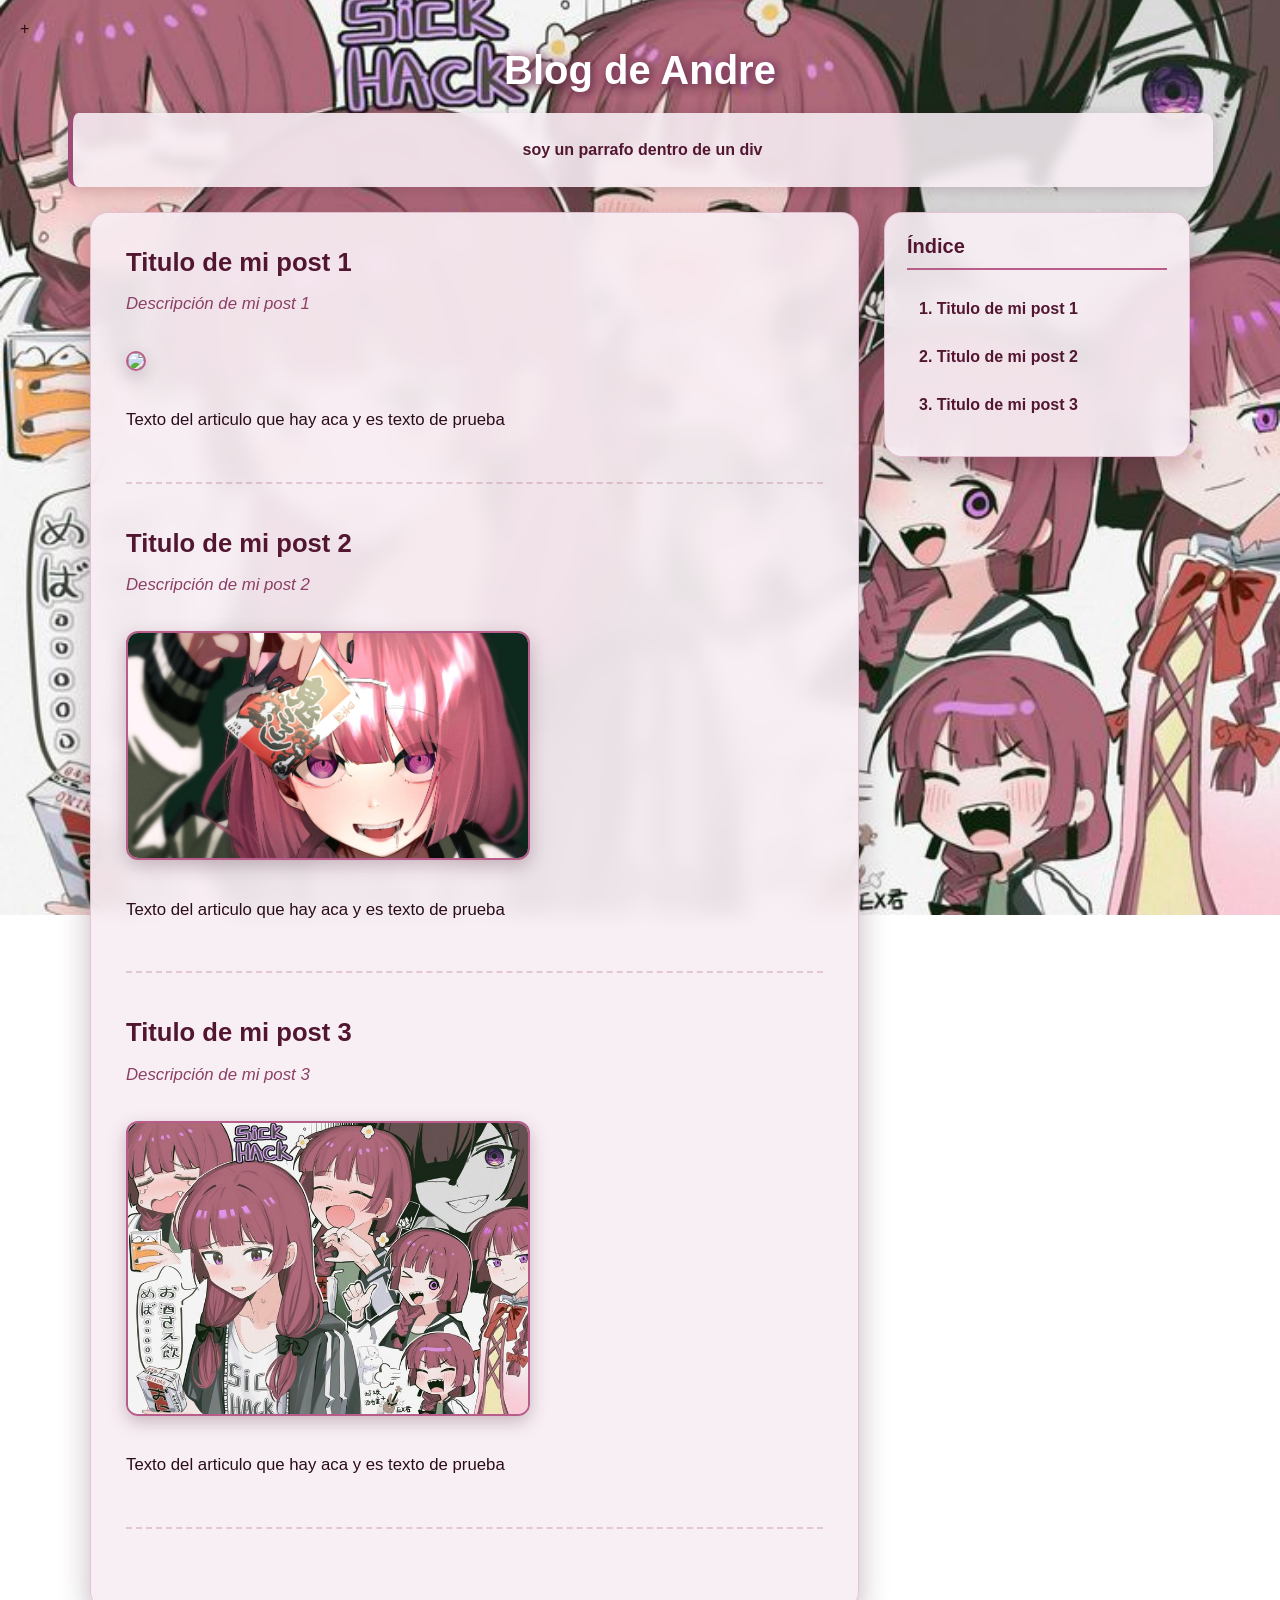
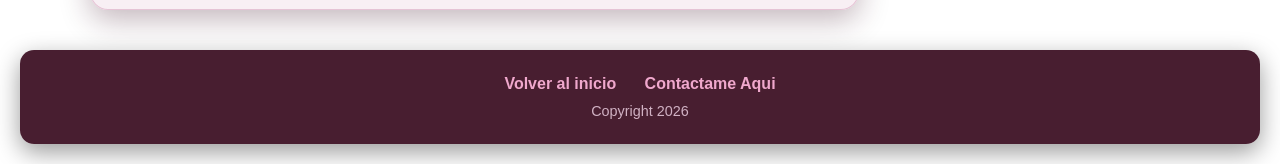
==== blog.html @ 1a03ed76 "Update blog.html" ====
<!DOCTYPE html>
<html lang="es">
<head>
    <link rel="icon" type="image/png" href="img/icon.jpg">
    <meta charset="UTF-8">+
    <meta name="viewport" content="width=device-width, initial-scale=1.0">
    <title>Blog de Andre</title>

    <link rel="stylesheet" href="style2.css">
</head>
<body>

    <header>
        <h1 id="titulo">Blog de Andre</h1>
    </header>

    <div class="div-bienvenida">
        <p>soy un parrafo dentro de un div</p>
    </div>

    <div class="contenedor-principal">

        <section class="blog-contenido">

            <article id="post-1" class="post">
                <h2>Titulo de mi post 1</h2>
                <p class="descripcion">Descripción de mi post 1</p>
                <img src="https://images6.alphacoders.com/129/thumb-1920-1295715.jpg" width="400px"/>
                <p>Texto del articulo que hay aca y es texto de prueba</p>
            </article>

            <article id="post-2" class="post">
                <h2>Titulo de mi post 2</h2>
                <p class="descripcion">Descripción de mi post 2</p>
                <img src="img/001.jpg" width="400px"/>
                <p>Texto del articulo que hay aca y es texto de prueba</p>
            </article>

            <article id="post-3" class="post">
                <h2>Titulo de mi post 3</h2>
                <p class="descripcion">Descripción de mi post 3</p>
                <img src="img/Kikuri.jpg" width="400px"/>
                <p>Texto del articulo que hay aca y es texto de prueba</p>
            </article>

        </section>

        <aside class="indice-sidebar">
            <h3>Índice</h3>
            <nav>
                <ul>
                    <li><a href="#post-1">1. Titulo de mi post 1</a></li>
                    <li><a href="#post-2">2. Titulo de mi post 2</a></li>
                    <li><a href="#post-3">3. Titulo de mi post 3</a></li>
                </ul>
            </nav>
        </aside>

    </div>

    <footer>
        <div class="enlaces-footer">
            <a href="#titulo">Volver al inicio</a>
            <a href="https://mail.google.com/mail/?view=cm&fs=1&to=vale43735@gmail.com" target="_blank" rel="noopener noreferrer">
                Contactame Aqui
            </a>
        </div>
        <p>Copyright 2026</p>
    </footer>

</body>
</html>
---- style2.css ----
html {
  scroll-behavior: smooth; 
}

body {
  margin: 0;
  padding: 20px;
  background-image: url('img/Kikuri.jpg'); 
  background-size: cover;
  background-position: center;
  background-repeat: no-repeat;
  background-attachment: fixed; 
  font-family: 'Segoe UI', Tahoma, Geneva, Verdana, sans-serif;
  color: #2a0c1a; 
}


header h1 {
  text-align: center;
  color: #ffffff;
  font-size: 2.5rem;
  margin-top: 10px;
  margin-bottom: 20px;

  text-shadow: 0 0 12px rgba(184, 92, 138, 0.9), 2px 2px 10px #2a0c1a;
}


.div-bienvenida {
  max-width: 1100px;
  margin: 0 auto 25px auto;
  background-color: rgba(248, 238, 244, 0.88); 
  backdrop-filter: blur(6px);
  padding: 12px 20px;
  border-radius: 10px;
  border-left: 5px solid #9e4b75; 
  text-align: center;
  font-weight: 600;
  color: #521631;
  box-shadow: 0 4px 15px rgba(61, 16, 36, 0.2);
}

.contenedor-principal {
  display: flex;
  gap: 25px; 
  max-width: 1100px;
  margin: 0 auto;
  align-items: flex-start;
}

.blog-contenido {
  flex: 1; 
  
  background-color: rgba(248, 238, 244, 0.92);
  backdrop-filter: blur(10px); 
  
  padding: 35px;
  border-radius: 18px;
  border: 1px solid rgba(184, 92, 138, 0.3);
  box-shadow: 0 10px 30px rgba(61, 16, 36, 0.3); 
}

.post {
  margin-bottom: 45px;
  padding-bottom: 30px;
  border-bottom: 2px dashed rgba(158, 75, 117, 0.25);
}

.post h2 {
  margin-top: 0;
  color: #521631; 
  font-size: 1.6rem;
}

.post .descripcion {
  font-style: italic;
  color: #8c3f66; 
  margin-top: -8px;
  font-weight: 500;
}

.post img {
  max-width: 100%;
  height: auto;
  border-radius: 12px;
  margin: 15px 0;
  border: 2px solid #b85c8a; 
  box-shadow: 0 6px 18px rgba(61, 16, 36, 0.25);
}

.post p {
  line-height: 1.7;
  font-size: 1.05rem;
  color: #2a0c1a;
}

.indice-sidebar {
  width: 260px; 
  
  background-color: rgba(248, 238, 244, 0.92);
  backdrop-filter: blur(10px);
  
  padding: 22px;
  border-radius: 18px;
  border: 1px solid rgba(184, 92, 138, 0.3);
  box-shadow: 0 10px 30px rgba(61, 16, 36, 0.25);
  
  position: sticky;
  top: 20px;
}

.indice-sidebar h3 {
  margin-top: 0;
  color: #521631;
  border-bottom: 2px solid #b85c8a; 
  padding-bottom: 10px;
  font-size: 1.25rem;
}

.indice-sidebar ul {
  list-style: none; 
  padding: 0;
  margin: 0;
}

.indice-sidebar li {
  margin-bottom: 10px;
}

.indice-sidebar a {
  text-decoration: none;
  color: #521631;
  font-weight: 600;
  display: block;
  padding: 10px 12px;
  border-radius: 8px;
  transition: all 0.25s ease;
}

.indice-sidebar a:hover {
  background-color: rgba(184, 92, 138, 0.25);
  color: #3d1024;
  border-left: 4px solid #e6b84c; 
  transform: translateX(-4px); 
}

footer {
  text-align: center;
  margin-top: 40px;
  padding: 25px;
  background-color: rgba(61, 16, 36, 0.94);
  backdrop-filter: blur(8px);
  border-radius: 14px;
  color: #fbf5f8;
  box-shadow: 0 8px 25px rgba(0, 0, 0, 0.4);
}

footer .enlaces-footer {
  margin-bottom: 10px;
}

footer a {
  color: #f0a8cd; 
  text-decoration: none;
  margin: 0 12px;
  font-weight: bold;
  transition: color 0.2s ease;
}

footer a:hover {
  color: #e6b84c; 
  text-decoration: underline;
}

footer p {
  margin: 5px 0 0 0;
  font-size: 0.9rem;
  color: #d1b2c4;
}


@media (max-width: 768px) {
  .contenedor-principal {
    flex-direction: column-reverse; 
  }
  
  .indice-sidebar {
    width: 100%;
    position: static;
    box-sizing: border-box;
  }
}
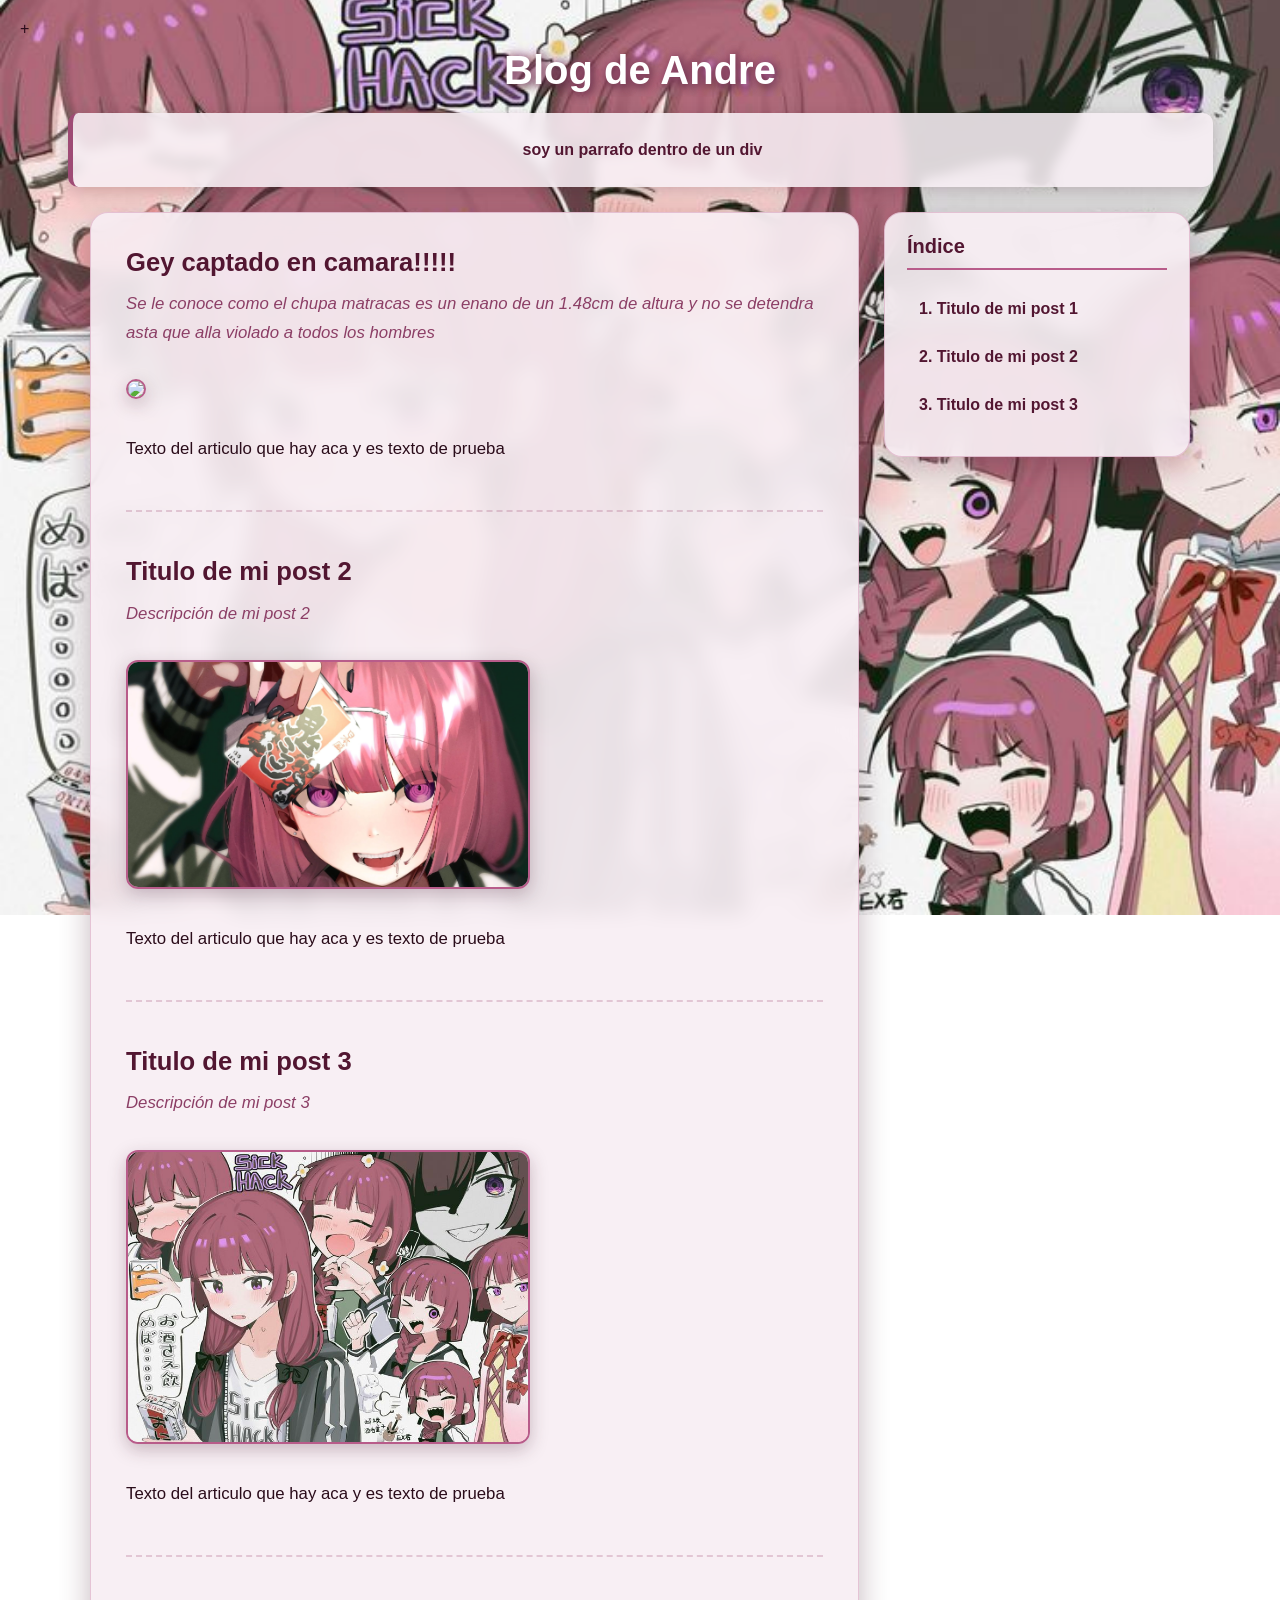
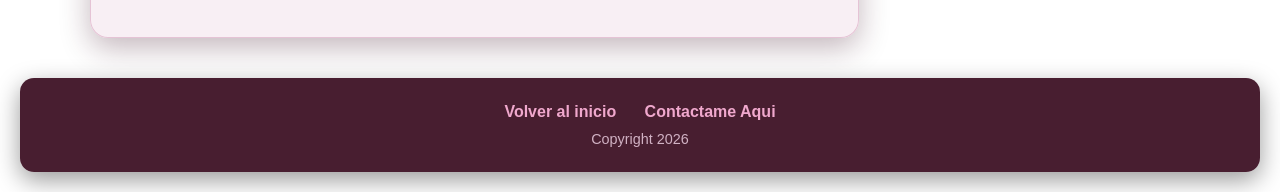
==== commit c98c9cc2: "Update blog.html" ====
--- a/blog.html
+++ b/blog.html
@@ -23,9 +23,9 @@
         <section class="blog-contenido">
 
             <article id="post-1" class="post">
-                <h2>Titulo de mi post 1</h2>
-                <p class="descripcion">Descripción de mi post 1</p>
-                <img src="https://images6.alphacoders.com/129/thumb-1920-1295715.jpg" width="400px"/>
+                <h2>Gey captado en camara!!!!!</h2>
+                <p class="descripcion">Se le conoce como el chupa matracas es un enano de un 1.48cm de altura y no se detendra asta que alla violado a todos los hombres</p>
+                <img src="img/Gey.png" width="400px"/>
                 <p>Texto del articulo que hay aca y es texto de prueba</p>
             </article>
 
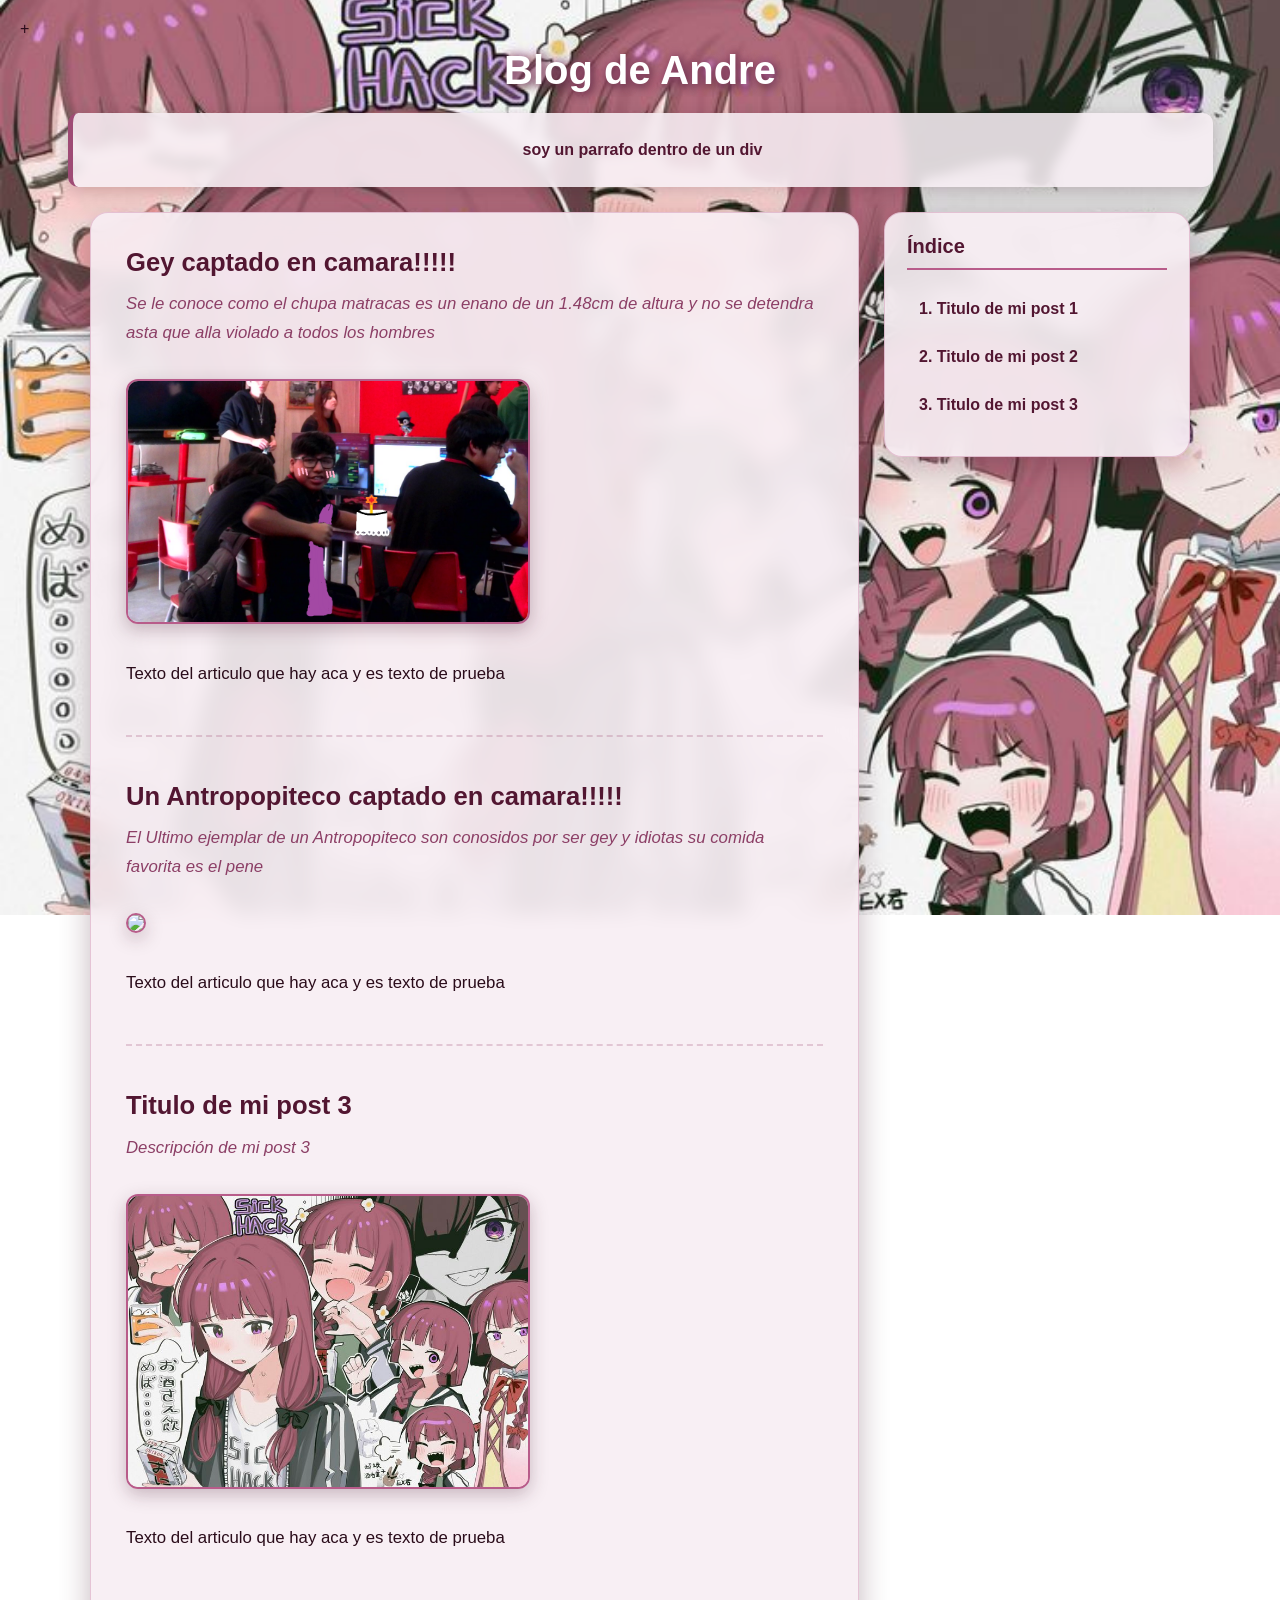
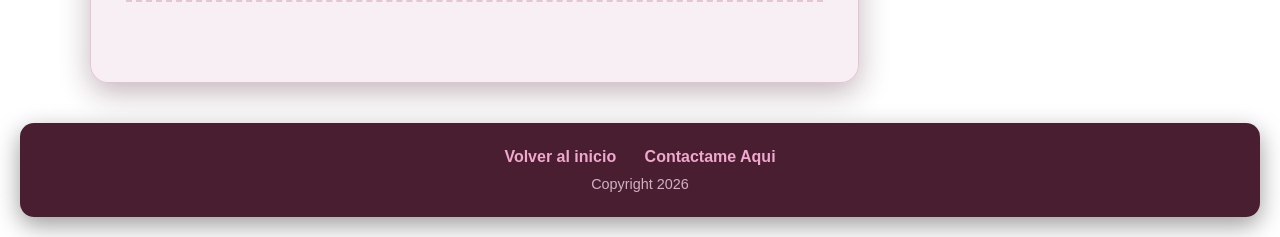
==== commit 43f066a0: "Revise content and title for post-2 in blog.html Updated content for post-2 and modified the title o" ====
--- a/blog.html
+++ b/blog.html
@@ -30,9 +30,9 @@
             </article>
 
             <article id="post-2" class="post">
-                <h2>Titulo de mi post 2</h2>
-                <p class="descripcion">Descripción de mi post 2</p>
-                <img src="img/001.jpg" width="400px"/>
+                <h2>Un Antropopiteco captado en camara!!!!!</h2>
+                <p class="descripcion">El Ultimo ejemplar de un Antropopiteco son conosidos por ser gey y idiotas su comida favorita es el pene</p>
+                <img src="img/eloy_durmiendo.jpg" width="400px"/>
                 <p>Texto del articulo que hay aca y es texto de prueba</p>
             </article>
 
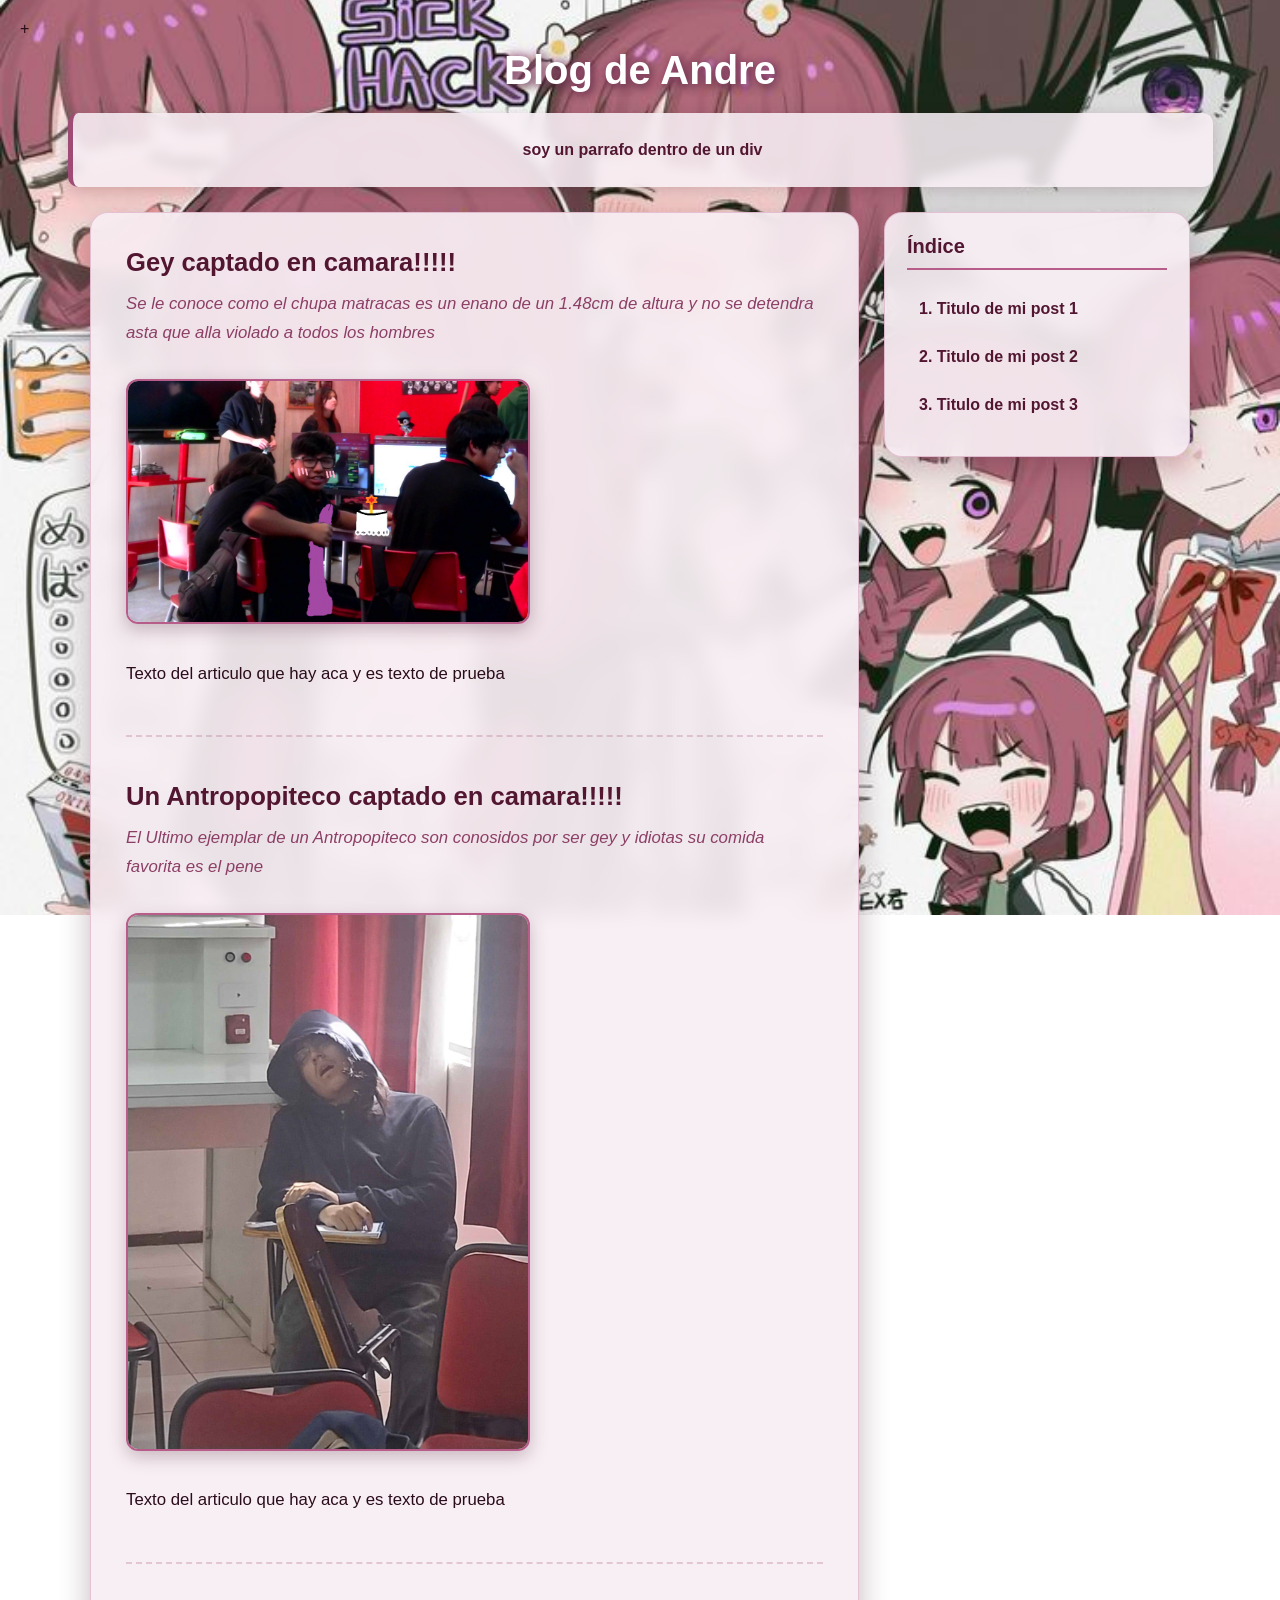
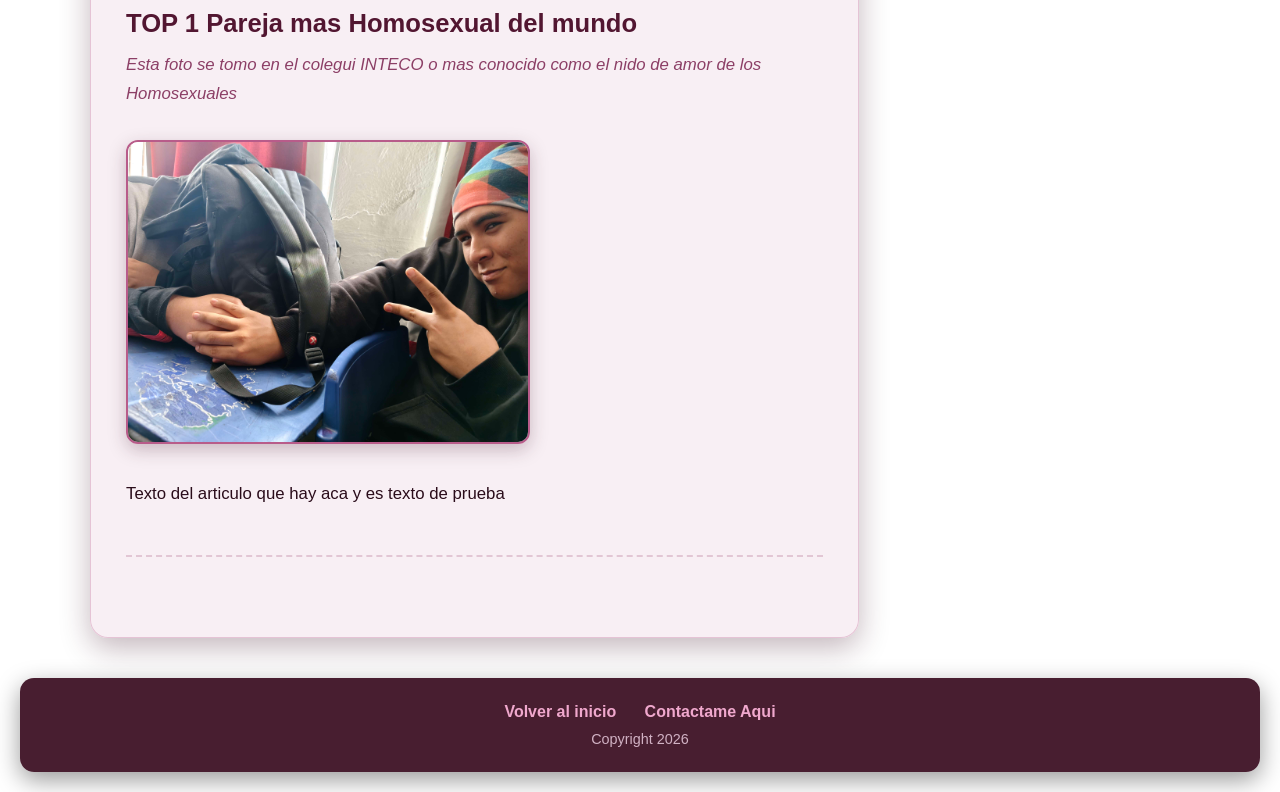
==== commit ec207fa6: "Update blog.html" ====
--- a/blog.html
+++ b/blog.html
@@ -37,9 +37,9 @@
             </article>
 
             <article id="post-3" class="post">
-                <h2>Titulo de mi post 3</h2>
-                <p class="descripcion">Descripción de mi post 3</p>
-                <img src="img/Kikuri.jpg" width="400px"/>
+                <h2>TOP 1 Pareja mas Homosexual del mundo </h2>
+                <p class="descripcion">Esta foto se tomo en el colegui INTECO o mas conocido como el nido de amor de los Homosexuales</p>
+                <img src="img/Pareja_gey.jpg" width="400px"/>
                 <p>Texto del articulo que hay aca y es texto de prueba</p>
             </article>
 
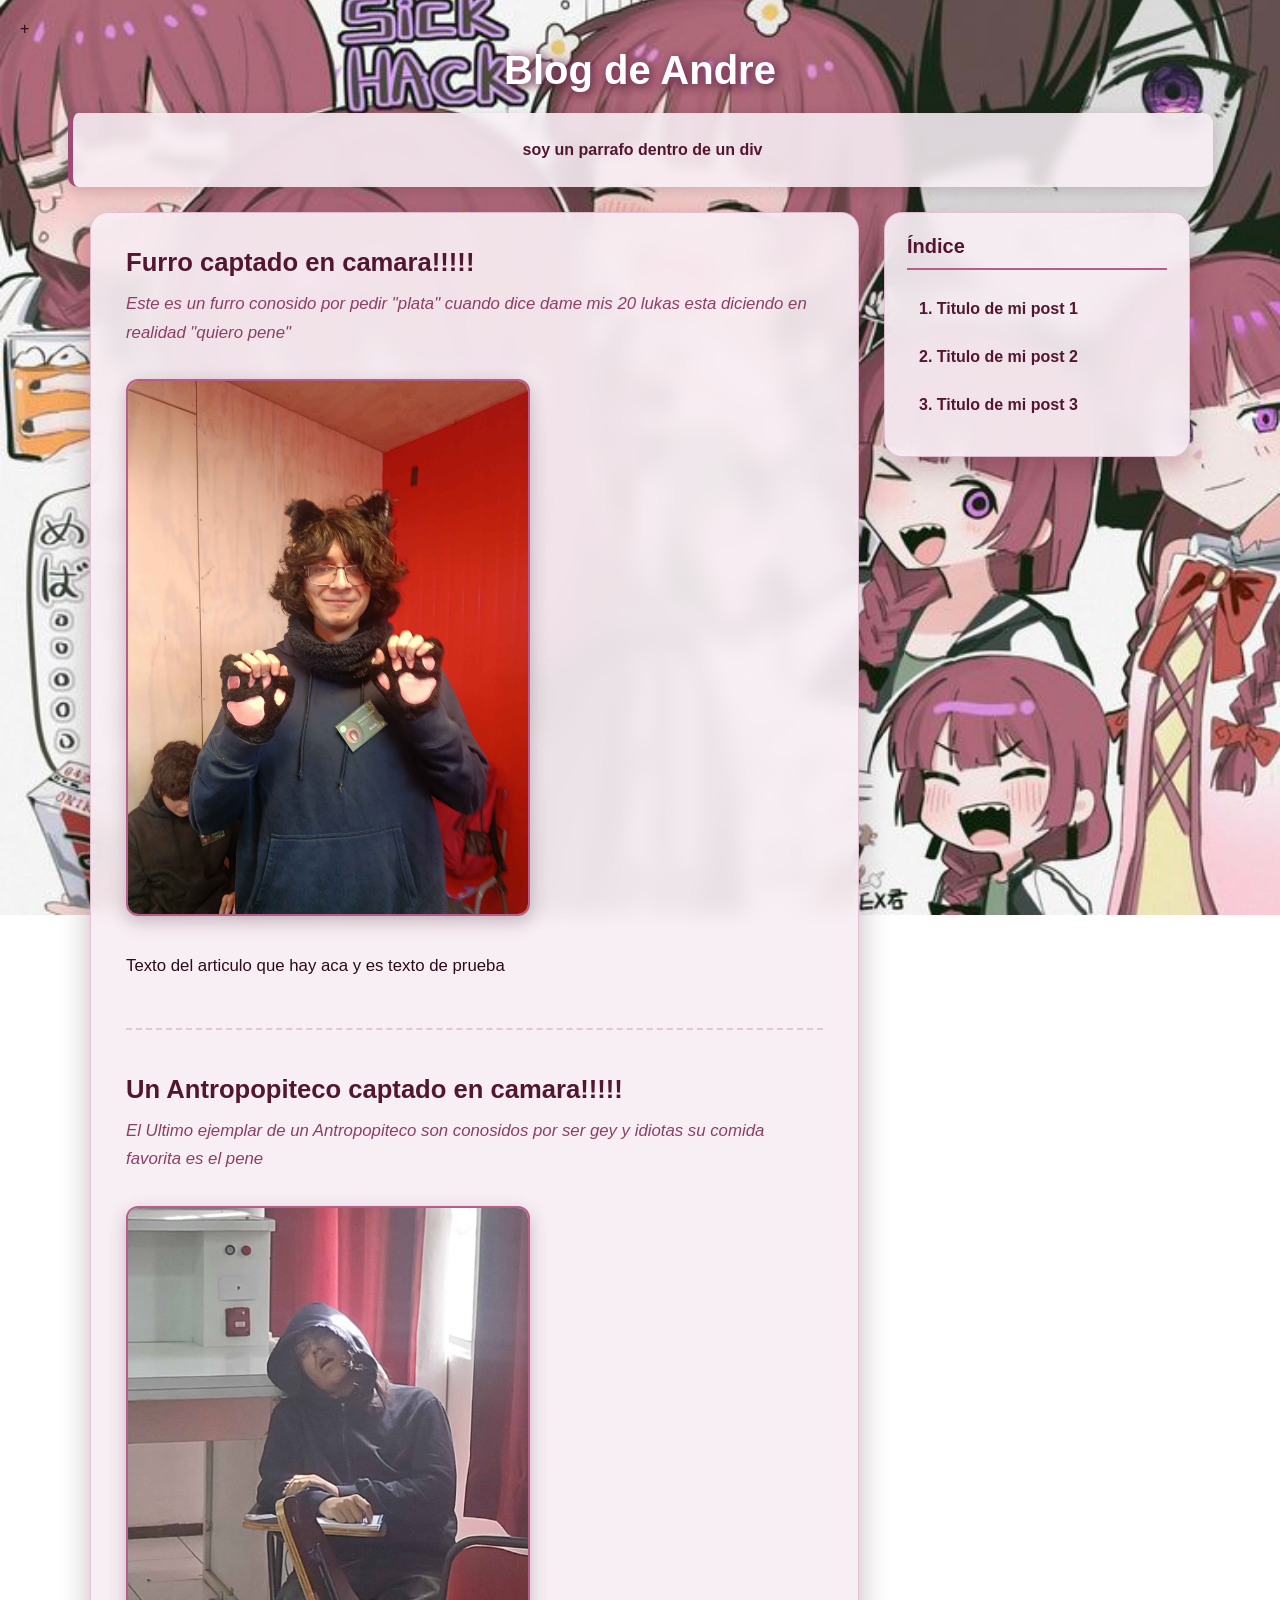
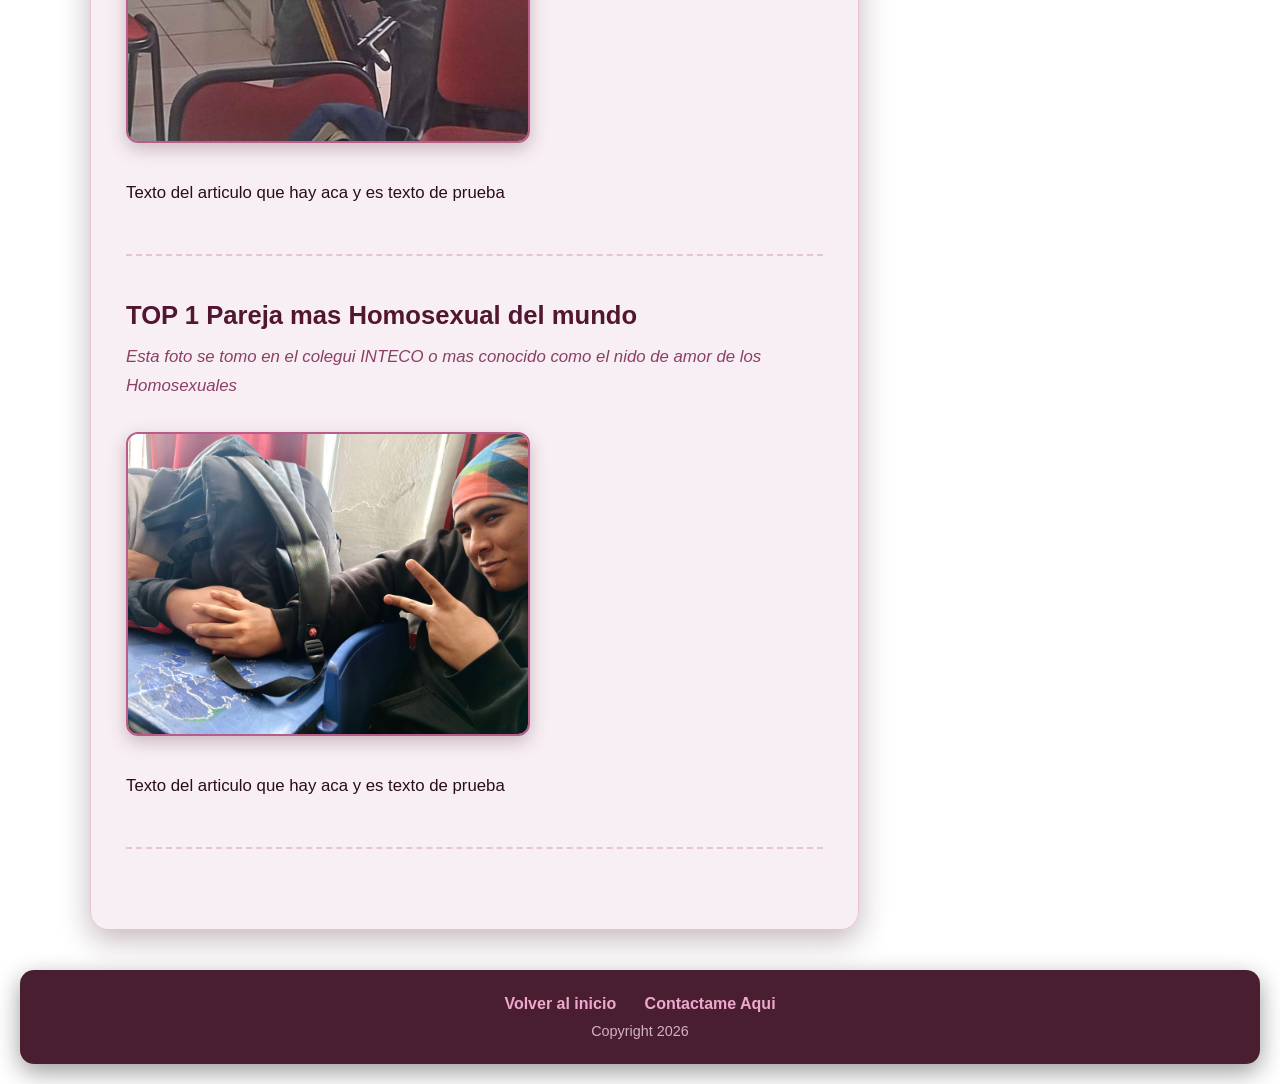
==== commit 937e2baa: "Update blog.html" ====
--- a/blog.html
+++ b/blog.html
@@ -23,9 +23,9 @@
         <section class="blog-contenido">
 
             <article id="post-1" class="post">
-                <h2>Gey captado en camara!!!!!</h2>
-                <p class="descripcion">Se le conoce como el chupa matracas es un enano de un 1.48cm de altura y no se detendra asta que alla violado a todos los hombres</p>
-                <img src="img/Gey.png" width="400px"/>
+                <h2>Furro captado en camara!!!!!</h2>
+                <p class="descripcion">Este es un furro conosido por pedir "plata" cuando dice dame mis 20 lukas esta diciendo en realidad "quiero pene"</p>
+                <img src="img/furro.jpg" width="400px"/>
                 <p>Texto del articulo que hay aca y es texto de prueba</p>
             </article>
 
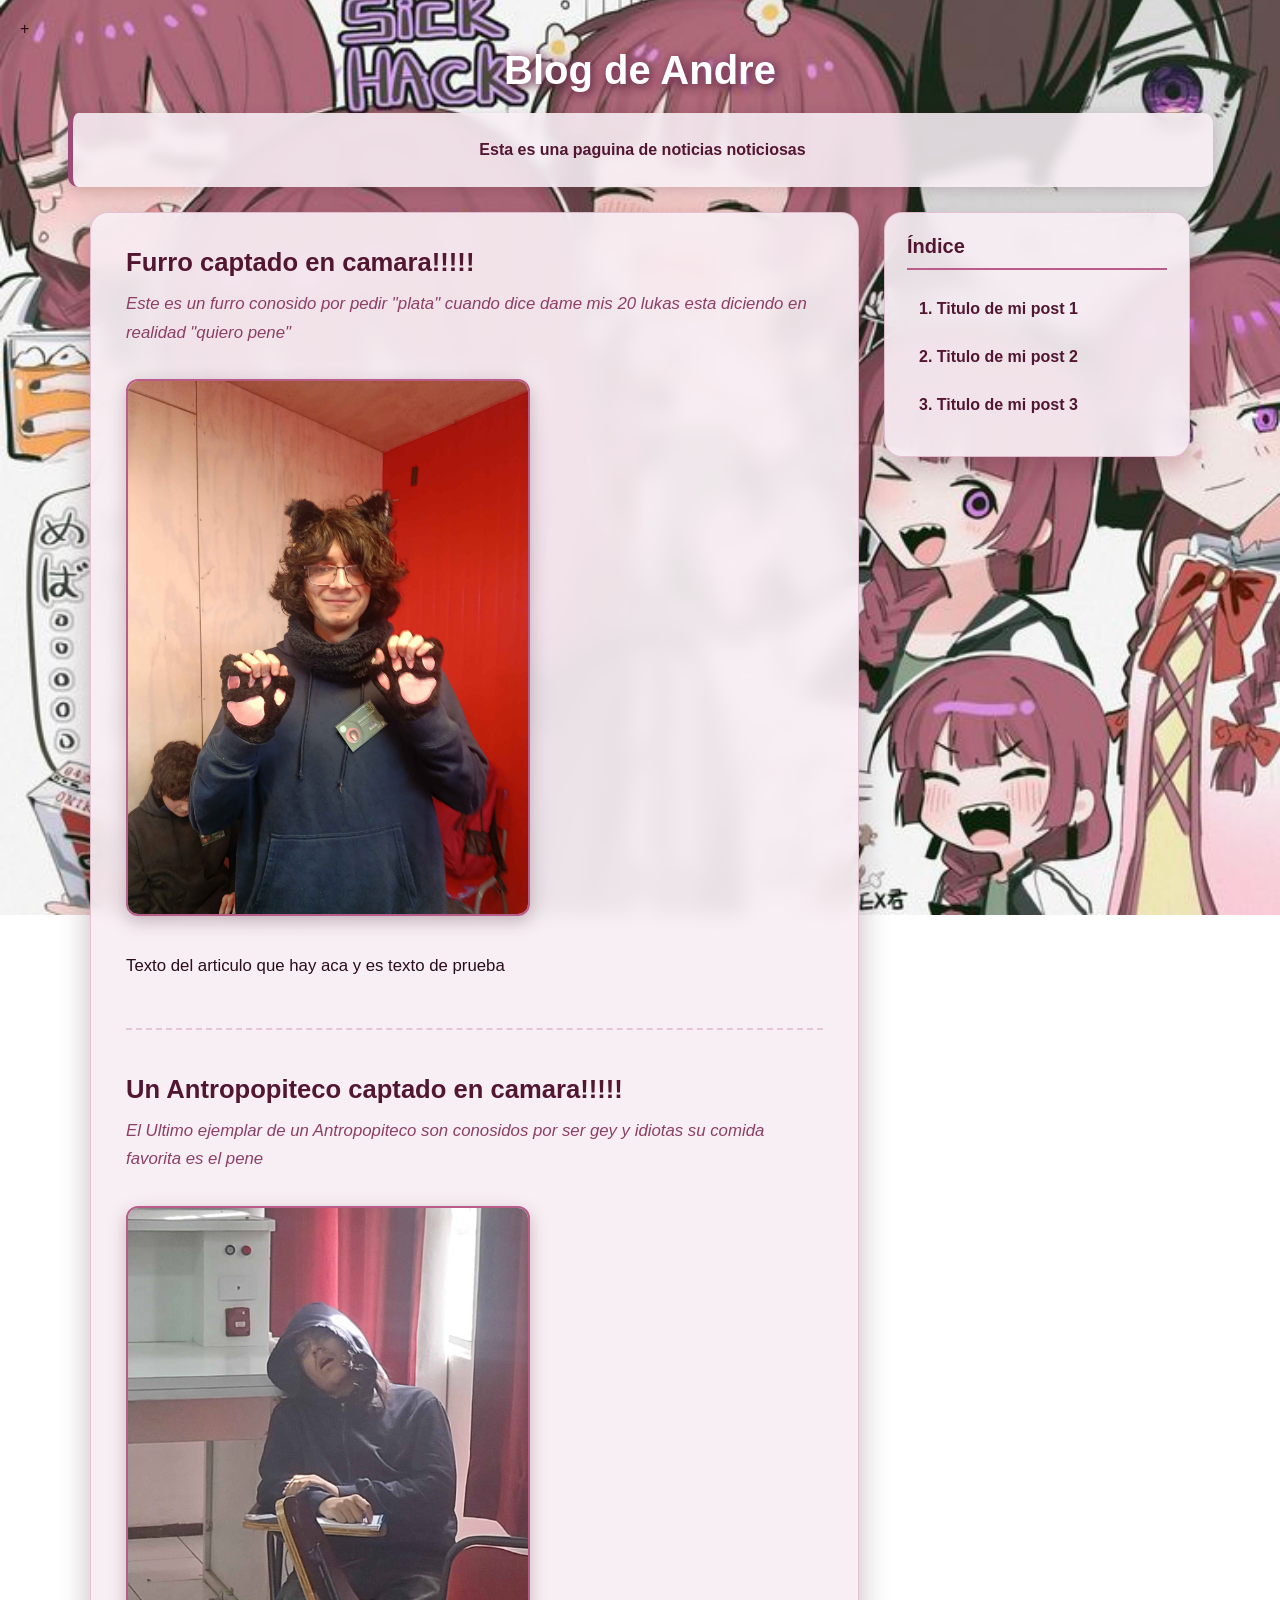
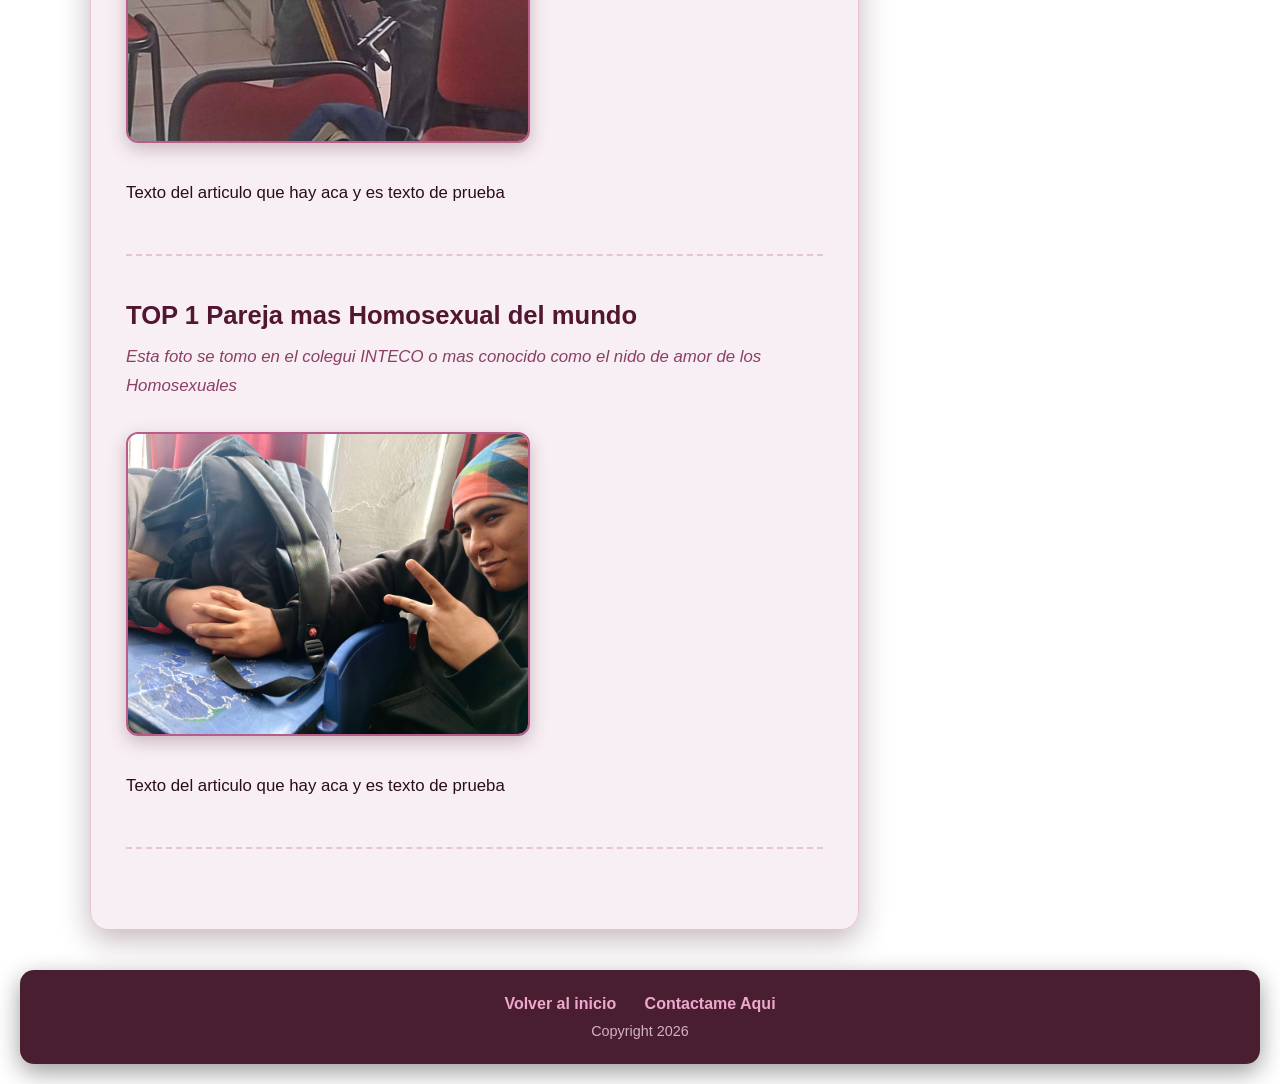
==== commit afadc151: "Update blog.html" ====
--- a/blog.html
+++ b/blog.html
@@ -15,7 +15,7 @@
     </header>
 
     <div class="div-bienvenida">
-        <p>soy un parrafo dentro de un div</p>
+        <p>Esta es una paguina de noticias noticiosas</p>
     </div>
 
     <div class="contenedor-principal">
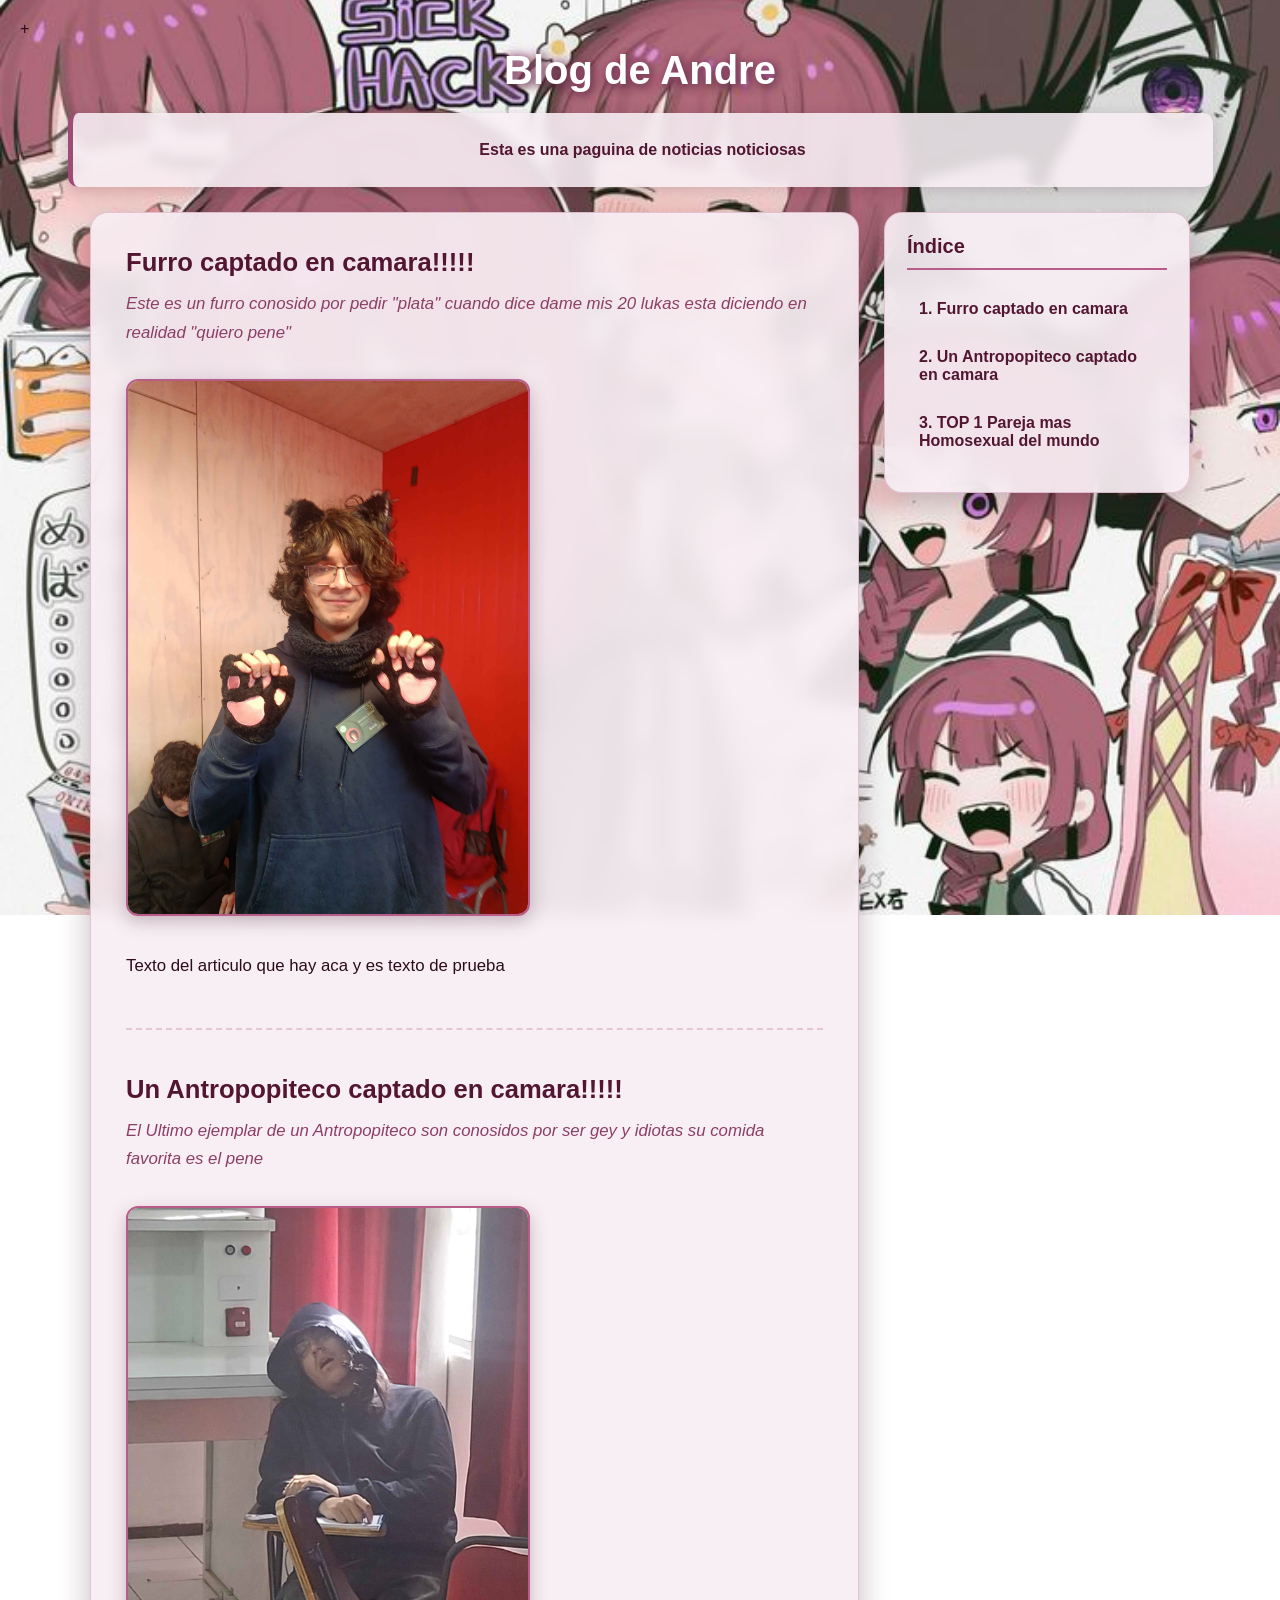
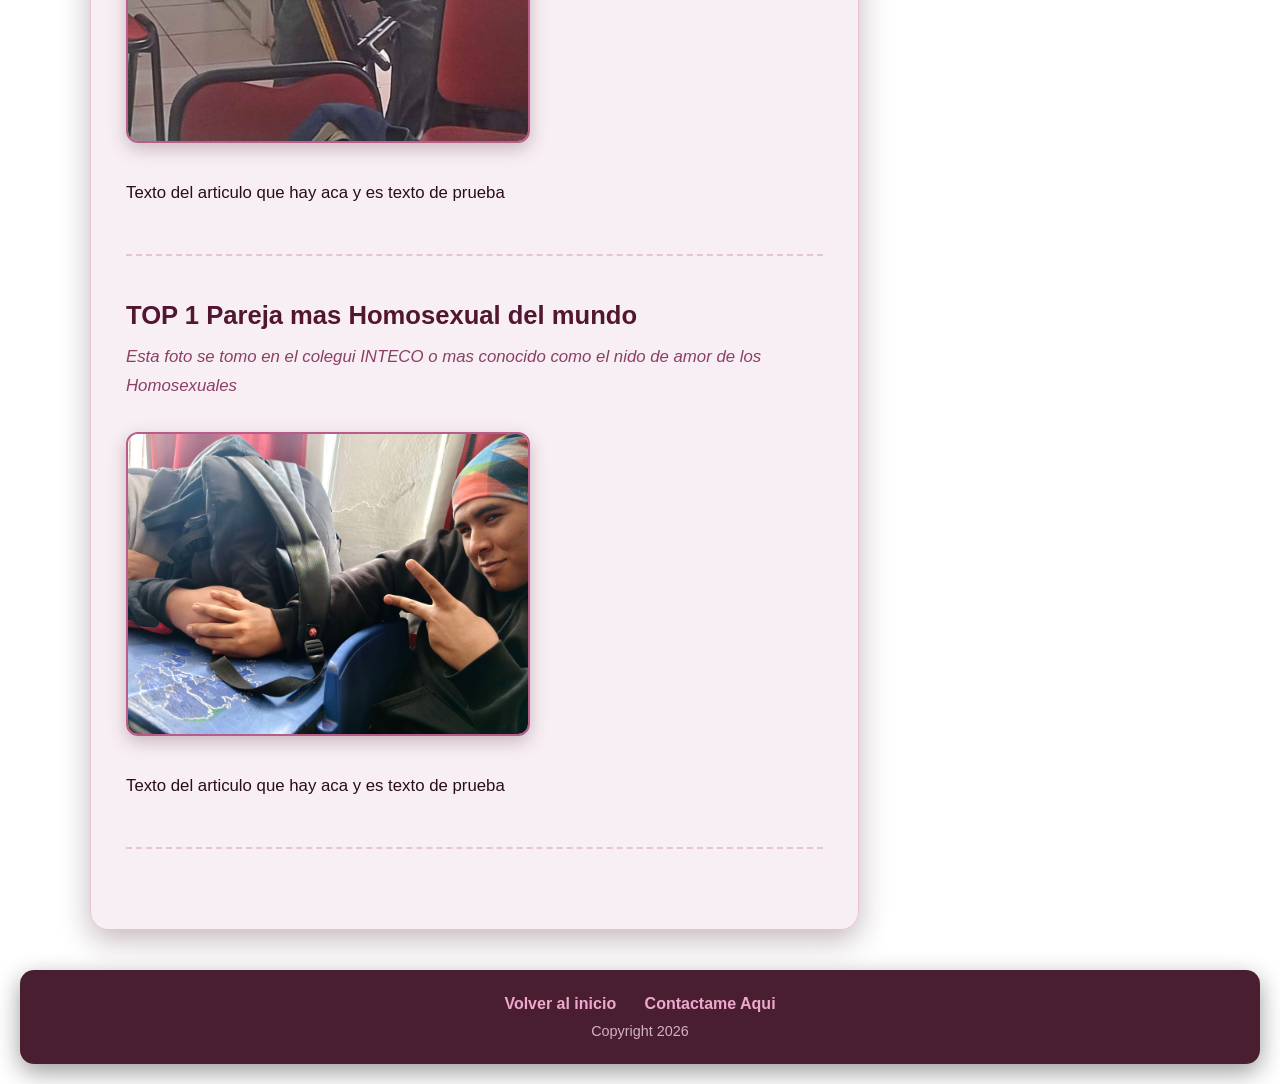
==== commit 90c8a06f: "Update blog.html" ====
--- a/blog.html
+++ b/blog.html
@@ -49,9 +49,9 @@
             <h3>Índice</h3>
             <nav>
                 <ul>
-                    <li><a href="#post-1">1. Titulo de mi post 1</a></li>
-                    <li><a href="#post-2">2. Titulo de mi post 2</a></li>
-                    <li><a href="#post-3">3. Titulo de mi post 3</a></li>
+                    <li><a href="#post-1">1. Furro captado en camara</a></li>
+                    <li><a href="#post-2">2. Un Antropopiteco captado en camara</a></li>
+                    <li><a href="#post-3">3. TOP 1 Pareja mas Homosexual del mundo</a></li>
                 </ul>
             </nav>
         </aside>
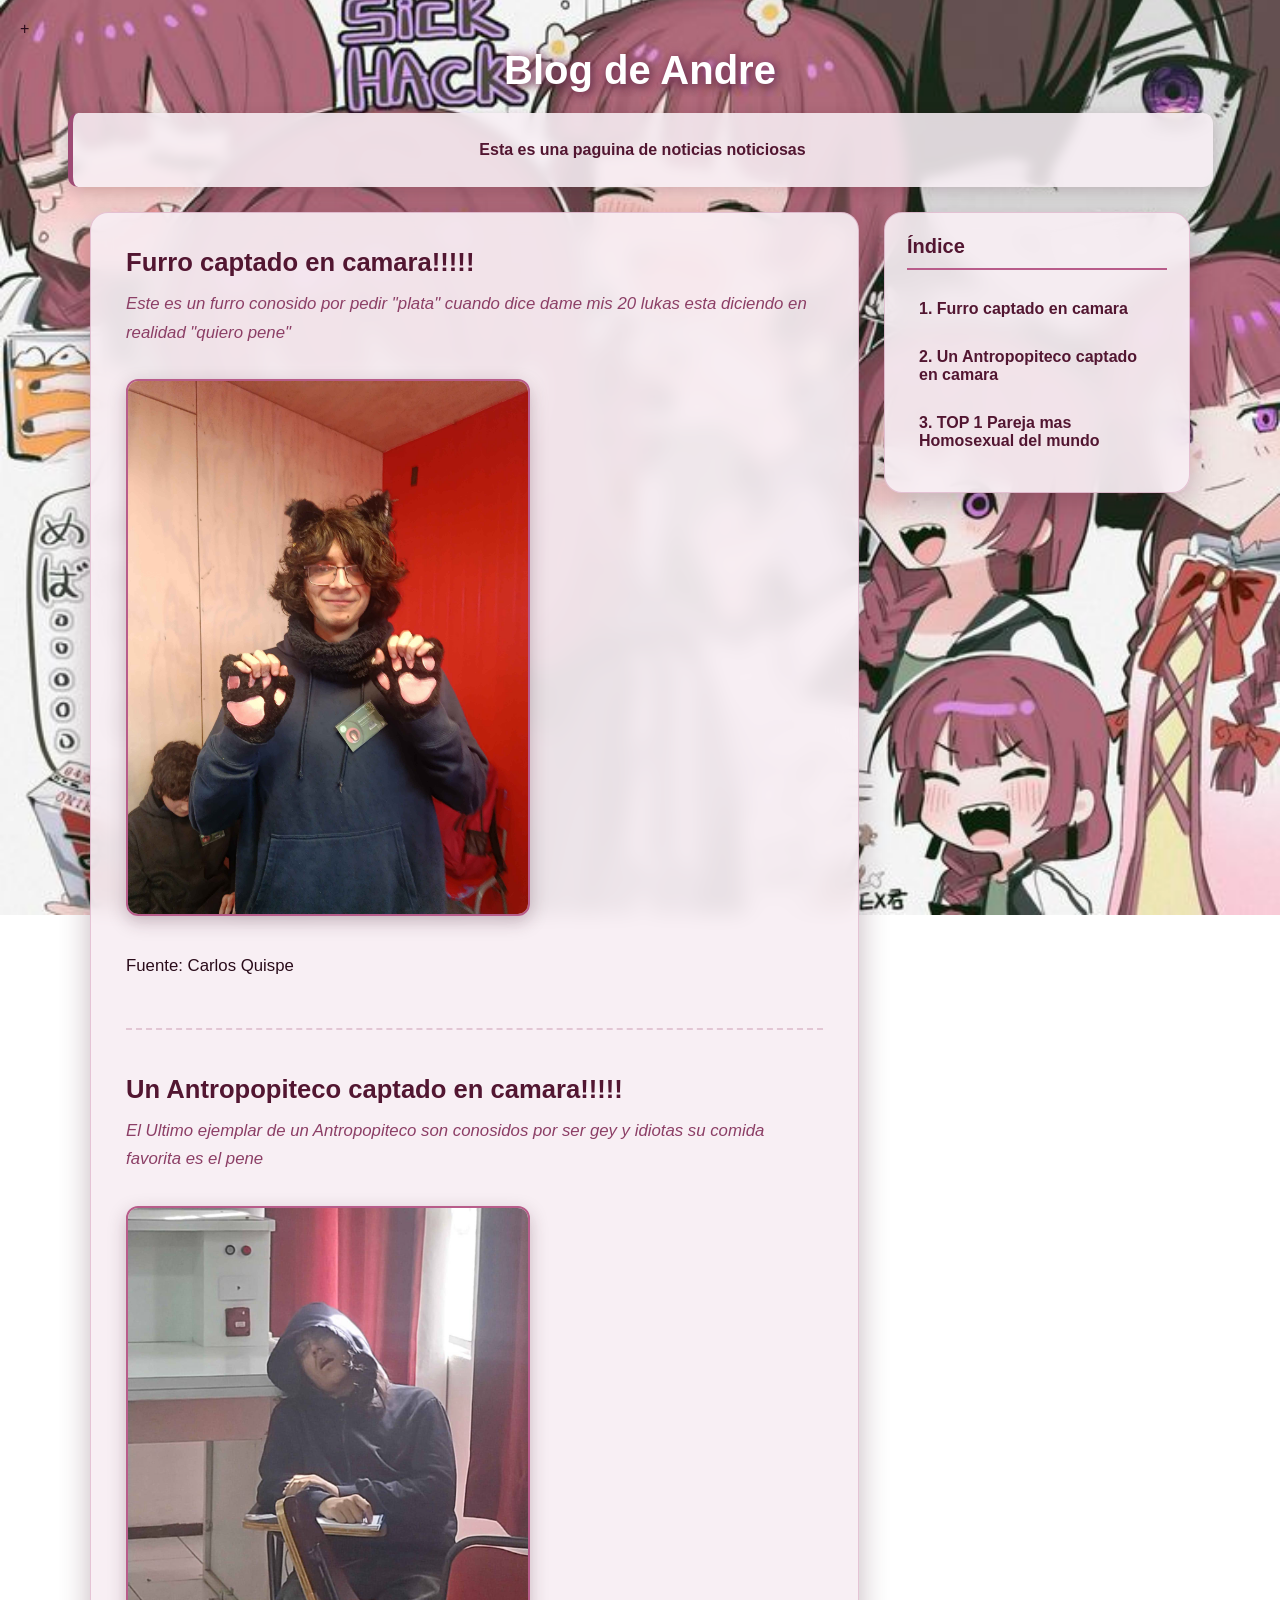
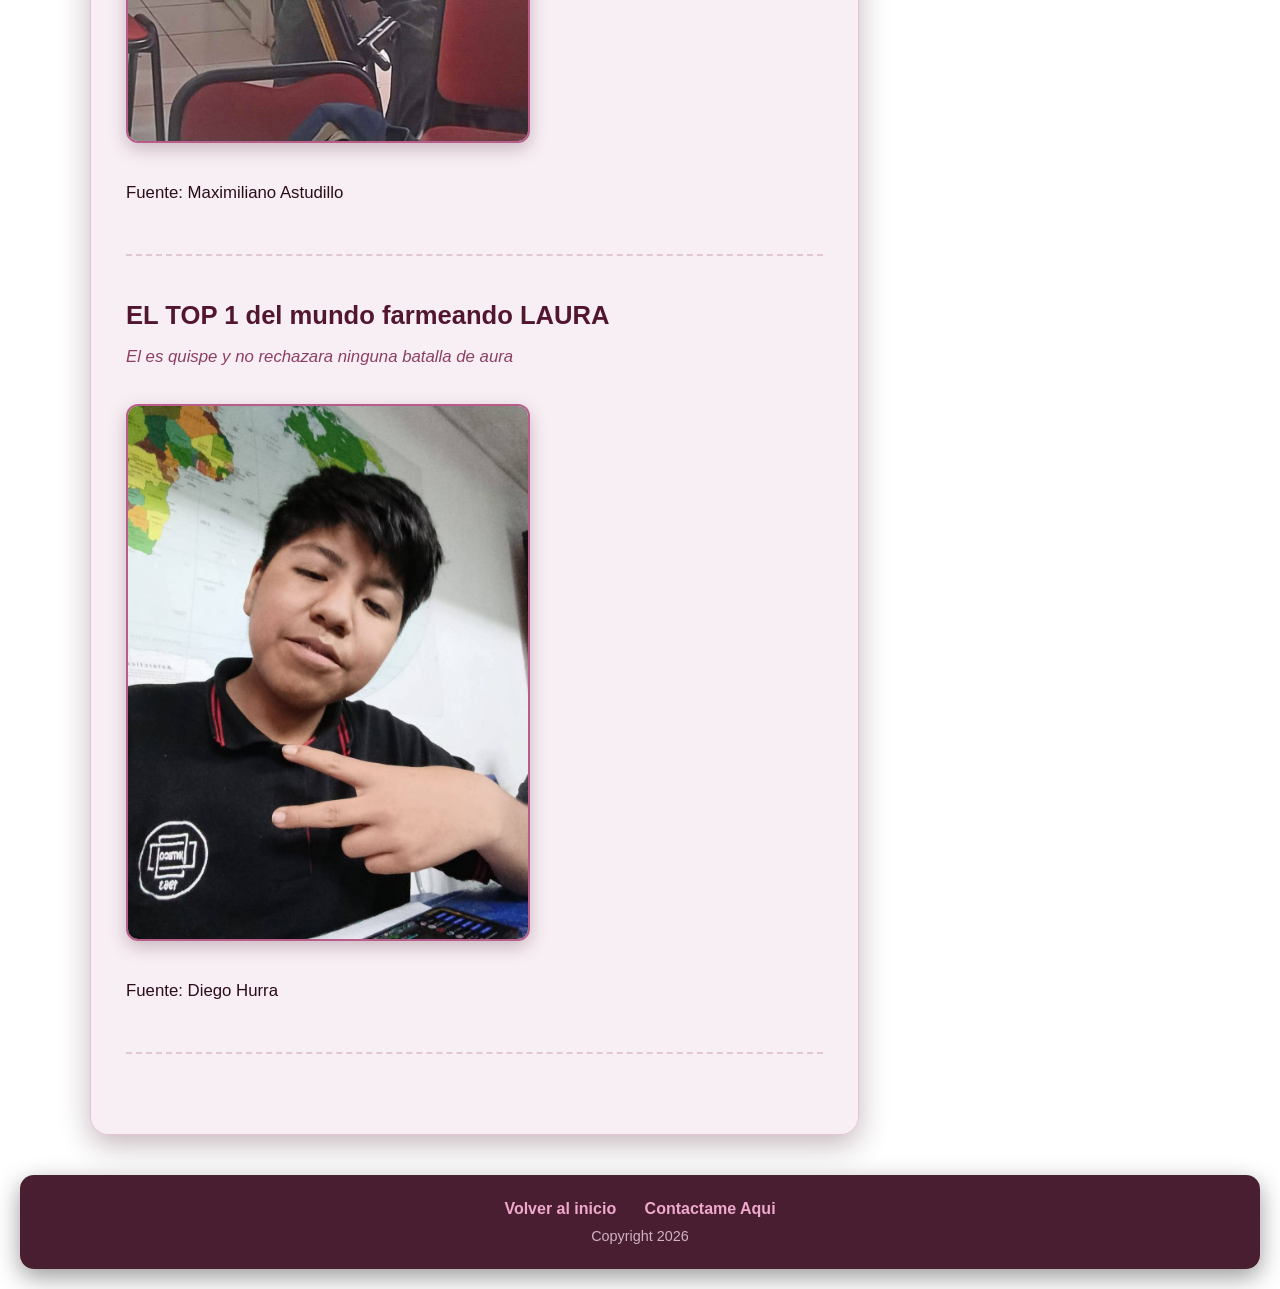
==== commit 7de04384: "Update blog.html" ====
--- a/blog.html
+++ b/blog.html
@@ -26,21 +26,21 @@
                 <h2>Furro captado en camara!!!!!</h2>
                 <p class="descripcion">Este es un furro conosido por pedir "plata" cuando dice dame mis 20 lukas esta diciendo en realidad "quiero pene"</p>
                 <img src="img/furro.jpg" width="400px"/>
-                <p>Texto del articulo que hay aca y es texto de prueba</p>
+                <p>Fuente: Carlos Quispe</p>
             </article>
 
             <article id="post-2" class="post">
                 <h2>Un Antropopiteco captado en camara!!!!!</h2>
                 <p class="descripcion">El Ultimo ejemplar de un Antropopiteco son conosidos por ser gey y idiotas su comida favorita es el pene</p>
                 <img src="img/eloy_durmiendo.jpg" width="400px"/>
-                <p>Texto del articulo que hay aca y es texto de prueba</p>
+                <p>Fuente: Maximiliano Astudillo</p>
             </article>
 
             <article id="post-3" class="post">
-                <h2>TOP 1 Pareja mas Homosexual del mundo </h2>
-                <p class="descripcion">Esta foto se tomo en el colegui INTECO o mas conocido como el nido de amor de los Homosexuales</p>
-                <img src="img/Pareja_gey.jpg" width="400px"/>
-                <p>Texto del articulo que hay aca y es texto de prueba</p>
+                <h2>EL TOP 1 del mundo farmeando LAURA </h2>
+                <p class="descripcion">El es quispe y no rechazara ninguna batalla de aura</p>
+                <img src="img/quispe_aura.jpg" width="400px"/>
+                <p>Fuente: Diego Hurra</p>
             </article>
 
         </section>
